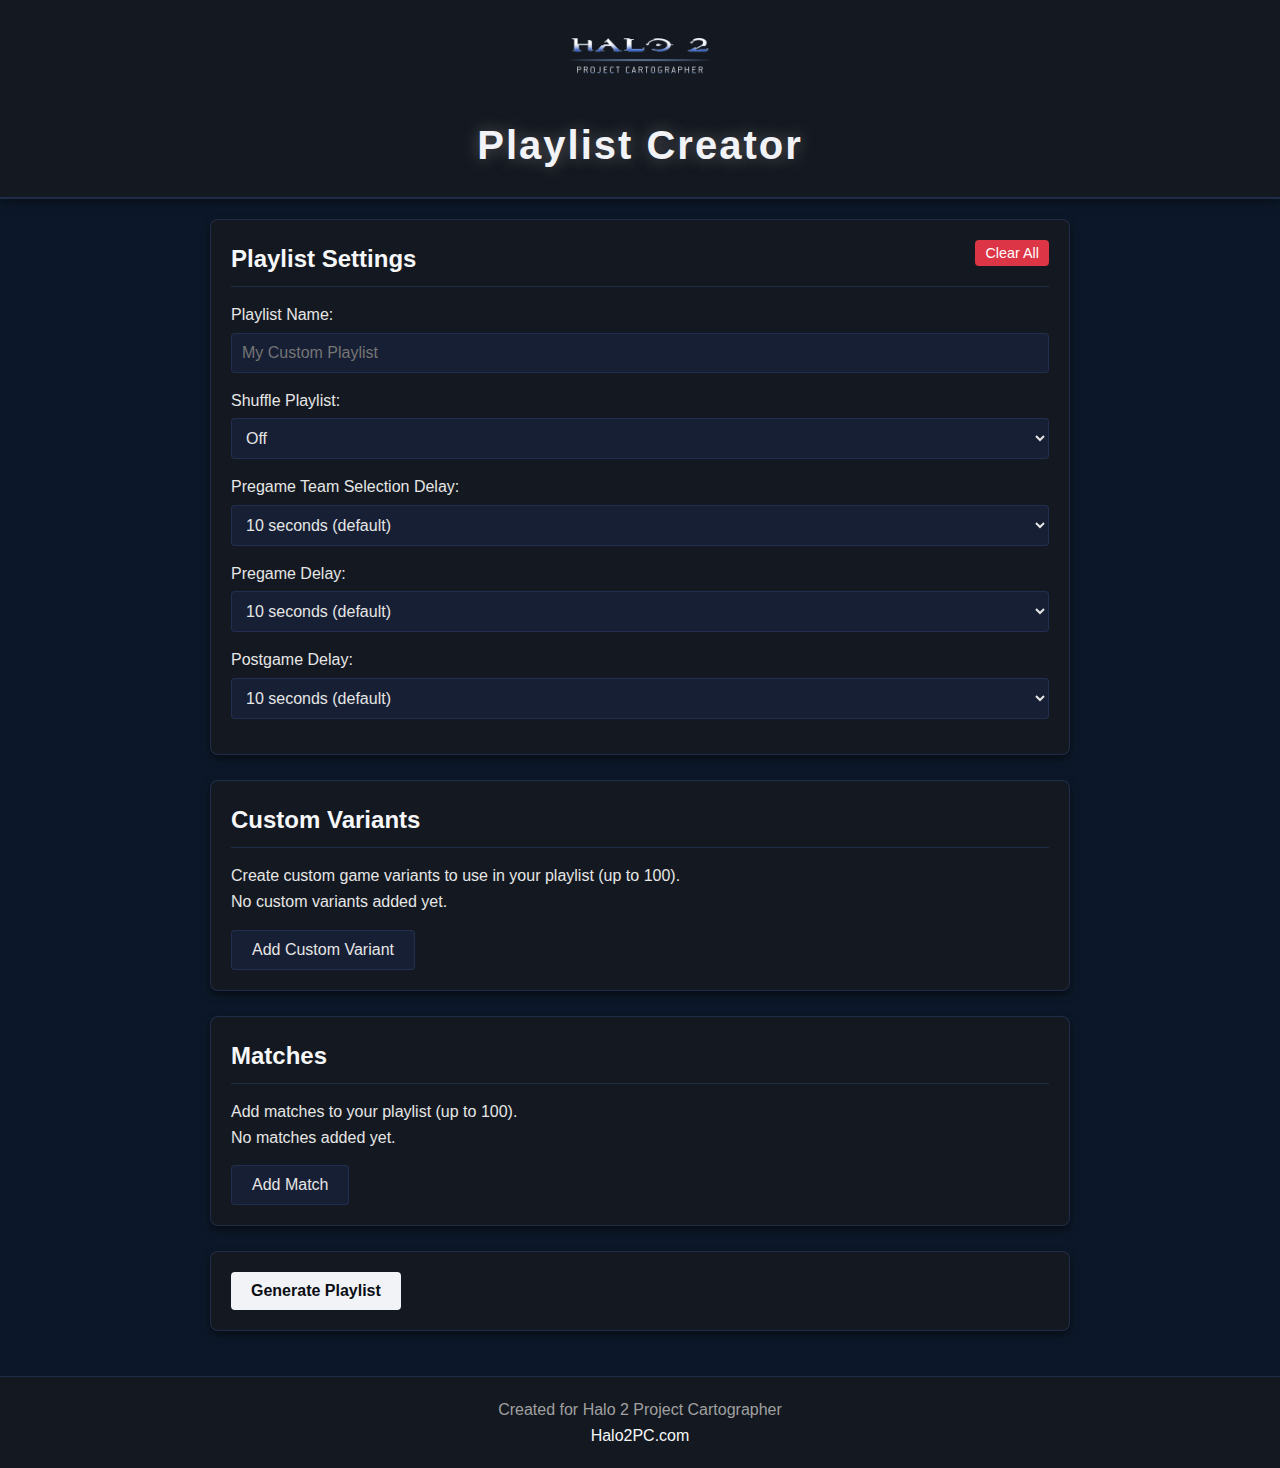
==== index.html @ 330d0dcf "Add files via upload" ====
<!DOCTYPE html>
<html lang="en">
<head>
    <meta charset="UTF-8">
    <meta name="viewport" content="width=device-width, initial-scale=1.0">
    <title>Playlist Creator</title>
    <link rel="stylesheet" href="styles.css">
    <link rel="icon" href="https://www.halo2pc.com/favicon.ico" type="image/x-icon">
</head>
<body>
    <header>
        <div class="logo">
            <a href="https://www.halo2pc.com" target="_blank">
                <img src="halo_2_logo.png" alt="Halo 2 PC Logo">
            </a>
        </div>
        <h1 class="page-title">Playlist Creator</h1>
    </header>

    <main>
        <div class="container">
            <div class="playlist-settings section">
                <h2>Playlist Settings <button id="clear-all" class="btn-danger">Clear All</button></h2>
                <div class="form-group">
                    <label for="playlistName">Playlist Name:</label>
                    <input type="text" id="playlistName" placeholder="My Custom Playlist">
                </div>
                <div class="form-group">
                    <label for="shufflePlaylist">Shuffle Playlist:</label>
                    <select id="shufflePlaylist">
                        <option value="Off">Off</option>
                        <option value="On">On</option>
                    </select>
                </div>
                <div class="form-group">
                    <label for="pregameTeamSelectionDelay">Pregame Team Selection Delay:</label>
                    <select id="pregameTeamSelectionDelay">
                        <option value="10">10 seconds (default)</option>
                        <option value="1">1 second</option>
                        <option value="5">5 seconds</option>
                        <option value="15">15 seconds</option>
                        <option value="30">30 seconds</option>
                    </select>
                </div>
                <div class="form-group">
                    <label for="pregameDelay">Pregame Delay:</label>
                    <select id="pregameDelay">
                        <option value="10">10 seconds (default)</option>
                        <option value="1">1 second</option>
                        <option value="5">5 seconds</option>
                        <option value="15">15 seconds</option>
                        <option value="30">30 seconds</option>
                    </select>
                </div>
                <div class="form-group">
                    <label for="postgameDelay">Postgame Delay:</label>
                    <select id="postgameDelay">
                        <option value="10">10 seconds (default)</option>
                        <option value="1">1 second</option>
                        <option value="5">5 seconds</option>
                        <option value="15">15 seconds</option>
                        <option value="30">30 seconds</option>
                    </select>
                </div>
            </div>

            <div class="custom-variants section">
                <h2>Custom Variants</h2>
                <p>Create custom game variants to use in your playlist (up to 100).</p>
                <div id="custom-variants-list">
                </div>
                <button id="add-variant" class="btn">Add Custom Variant</button>
            </div>

            <div class="matches section">
                <h2>Matches</h2>
                <p>Add matches to your playlist (up to 100).</p>
                <div id="matches-list">
                </div>
                <button id="add-match" class="btn">Add Match</button>
            </div>

            <div class="generate-playlist section">
                <button id="generate-playlist" class="btn primary">Generate Playlist</button>
                <div id="preview-container" style="display: none;">
                    <h3>Playlist Preview</h3>
                    <button id="copy-playlist" class="copy-btn">Copy Text</button>
                    <pre id="playlist-preview"></pre>
                    <button id="download-playlist" class="btn secondary">Download .hpl File</button>
                </div>
            </div>
        </div>
    </main>

    <div id="custom-variant-modal" class="modal">
        <div class="modal-content">
            <div class="modal-header">
                <h2>Create Custom Variant</h2>
                <span class="close">&times;</span>
            </div>
            <div class="modal-body">
                <div class="form-group">
                    <label for="variantName">Variant Name:</label>
                    <input type="text" id="variantName" maxlength="16" placeholder="Max 16 characters">
                </div>
                <div id="gameTypeContainer" class="form-group">
                    <label for="gameType">Game Type:</label>
                    <select id="gameType">
                        <option value="Slayer">Slayer</option>
                        <option value="KingOfTheHill">King of the Hill</option>
                        <option value="Oddball">Oddball</option>
                        <option value="Juggernaut">Juggernaut</option>
                        <option value="CaptureTheFlag">Capture the Flag</option>
                        <option value="Assault">Assault</option>
                        <option value="Territories">Territories</option>
                    </select>
                </div>

                <div id="gameSpecificOptions">
                </div>

                <h3 class="section-category">Match Settings</h3>
                <div id="matchOptions">
                </div>

                <h3 class="section-category">Player Settings</h3>
                <div id="playerSettings">
                </div>

                <h3 class="section-category">Team Settings</h3>
                <div id="teamOptions">
                </div>

                <h3 class="section-category">Vehicle Settings</h3>
                <div id="vehicleOptions">
                </div>

                <h3 class="section-category">Equipment Settings</h3>
                <div id="equipmentOptions" class="game-options-grid">
                </div>

                <div class="form-actions">
                    <button id="save-variant" class="btn primary">Save Variant</button>
                </div>
            </div>
        </div>
    </div>

    <div id="match-modal" class="modal">
        <div class="modal-content">
            <div class="modal-header">
                <h2>Add Match</h2>
                <span class="close">&times;</span>
            </div>
            <div class="modal-body">
                <div class="form-group">
                    <label for="matchVariant">Variant:</label>
                    <select id="matchVariant">
                        <option value="">Select Variant</option>
                    </select>
                </div>
                <div class="form-group">
                    <label>Map Selection:</label>
                    <div id="mapSelect" class="map-select">
                    </div>
                </div>
                
                <div class="form-group">
                    <label for="matchWeight" title="Weight determines how often this match appears in the playlist. Higher values mean more frequent selection (Range: 1-1000).">Weight:</label>
                    <input type="number" id="matchWeight" min="1" max="1000" value="100">
                </div>
                
                <div class="form-group">
                    <label for="matchMinPlayers">Minimum Players:</label>
                    <select id="matchMinPlayers">
                        <option value="1">1</option>
                        <option value="2">2</option>
                        <option value="3">3</option>
                        <option value="4">4</option>
                        <option value="5">5</option>
                        <option value="6">6</option>
                        <option value="7">7</option>
                        <option value="8">8</option>
                        <option value="9">9</option>
                        <option value="10">10</option>
                        <option value="11">11</option>
                        <option value="12">12</option>
                        <option value="13">13</option>
                        <option value="14">14</option>
                        <option value="15">15</option>
                        <option value="16">16</option>
                    </select>
                </div>
                <div class="form-group">
                    <label for="matchMaxPlayers">Maximum Players:</label>
                    <select id="matchMaxPlayers">
                        <option value="1">1</option>
                        <option value="2">2</option>
                        <option value="3">3</option>
                        <option value="4">4</option>
                        <option value="5">5</option>
                        <option value="6">6</option>
                        <option value="7">7</option>
                        <option value="8">8</option>
                        <option value="9">9</option>
                        <option value="10">10</option>
                        <option value="11">11</option>
                        <option value="12">12</option>
                        <option value="13">13</option>
                        <option value="14">14</option>
                        <option value="15">15</option>
                        <option value="16" selected>16</option>
                    </select>
                </div>
                <button id="save-match" class="btn primary">Save Match</button>
            </div>
        </div>
    </div>

    <footer>
        <p>Created for Halo 2 Project Cartographer</p>
        <p><a href="https://www.halo2pc.com" target="_blank">Halo2PC.com</a></p>
    </footer>

    <script src="data.js"></script>
    <script src="script.js"></script>
</body>
</html>
---- styles.css ----
/* Halo 2 Playlist Creator Styles */
:root {
    --primary-bg: #0c1829;
    --secondary-bg: #141921;
    --tertiary-bg: #18243fa6;
    --accent-color: #f2f3f7;
    --accent-color-hover: #182c56e3;
    --accent-color-secondary: #f6f7f8;
    --text-color: #e6e6e6;
    --text-color-dim: #a0a0a0;
    --border-color: #2b3b6694;
    --shadow-color: rgba(0, 0, 0, 0.5);
}

* {
    margin: 0;
    padding: 0;
    box-sizing: border-box;
}

body {
    font-family: 'Segoe UI', Arial, sans-serif;
    background-color: var(--primary-bg);
    color: var(--text-color);
    line-height: 1.6;
}

a {
    color: var(--accent-color-secondary);
    text-decoration: none;
}

a:hover {
    text-decoration: underline;
}

.container {
    max-width: 900px;
    margin: 0 auto;
    padding: 20px;
}

/* Header Styles */
header {
    background-color: var(--secondary-bg);
    padding: 15px 0;
    text-align: center;
    border-bottom: 2px solid var(--border-color);
    box-shadow: 0 2px 10px var(--shadow-color);
}

.logo {
    margin-bottom: 10px;
}

.logo img {
    max-height: 80px;
}

.page-title {
    font-size: 2.5rem;
    color: var(--accent-color);
    text-shadow: 0 0 15px rgb(90 90 91);
    letter-spacing: 2px;
    font-family: 'Segoe UI', 'Arial', sans-serif;
    font-weight: 600;
    margin-bottom: 5px;
}

/* Section Styles */
.section {
    background-color: var(--secondary-bg);
    border-radius: 8px;
    padding: 20px;
    margin-bottom: 25px;
    box-shadow: 0 4px 8px var(--shadow-color);
    border: 1px solid var(--border-color);
}

.section h2 {
    color: var(--accent-color-secondary);
    margin-bottom: 15px;
    padding-bottom: 8px;
    border-bottom: 1px solid var(--border-color);
}

.section h3 {
    color: var(--accent-color);
    margin: 20px 0 10px;
}

/* Form Styles */
.form-group {
    margin-bottom: 15px;
}

.form-group label {
    display: block;
    margin-bottom: 5px;
    font-weight: 500;
}

.form-group input,
.form-group select {
    width: 100%;
    padding: 10px;
    border-radius: 4px;
    border: 1px solid var(--border-color);
    background-color: var(--tertiary-bg);
    color: var(--text-color);
    font-size: 1rem;
}

.form-group input:focus,
.form-group select:focus {
    outline: none;
    border-color: var(--accent-color-secondary);
    box-shadow: 0 0 0 2px rgba(38, 160, 218, 0.3);
}

/* Button Styles */
.btn {
    display: inline-block;
    padding: 10px 20px;
    background-color: var(--tertiary-bg);
    color: var(--text-color);
    border: 1px solid var(--border-color);
    border-radius: 4px;
    cursor: pointer;
    font-size: 1rem;
    transition: all 0.2s ease;
}

.btn:hover {
    background-color: var(--border-color);
}

.btn.primary {
    background-color: var(--accent-color);
    color: #0a0e14;
    border: none;
    font-weight: bold;
}

.btn.primary:hover {
    background-color: var(--accent-color-hover);
    color: var(--text-color);
}

.btn.secondary {
    background-color: var(--accent-color-secondary);
    color: #0a0e14;
    border: none;
    font-weight: bold;
}

.btn.secondary:hover {
    background-color: var(--accent-color-hover);
    color: var(--text-color);
}

.btn-danger {
    background-color: #dc3545;
    color: white;
    border: none;
    border-radius: 4px;
    padding: 5px 10px;
    font-size: 0.9rem;
    cursor: pointer;
    font-weight: 500;
    transition: background-color 0.2s;
    float: right;
}

.btn-danger:hover {
    background-color: #c82333;
}

.form-actions {
    display: flex;
    justify-content: flex-end;
    margin-top: 20px;
}

/* Custom Variants & Matches Lists */
#custom-variants-list,
#matches-list {
    margin-bottom: 15px;
    max-height: 400px;
    overflow-y: auto;
}

.variant-item,
.match-item {
    background-color: var(--tertiary-bg);
    border-radius: 4px;
    padding: 12px;
    margin-bottom: 10px;
    display: flex;
    justify-content: space-between;
    align-items: center;
}

.variant-item-details,
.match-item-details {
    flex-grow: 1;
}

.variant-item-actions,
.match-item-actions {
    display: flex;
    gap: 5px;
}

.action-btn {
    background-color: transparent;
    color: var(--text-color-dim);
    border: none;
    cursor: pointer;
    font-size: 1.2rem;
    padding: 2px 5px;
    transition: color 0.2s ease;
}

.action-btn:hover {
    color: var(--accent-color);
}

.action-btn.delete:hover {
    color: #ff5252;
}

/* Modal Styles */
.modal {
    display: none;
    position: fixed;
    z-index: 1000;
    left: 0;
    top: 0;
    width: 100%;
    height: 100%;
    overflow: hidden; /* Prevent body scrolling when modal is open */
    background-color: rgba(0, 0, 0, 0.7);
    animation: fadeIn 0.3s;
}

.modal-content {
    background-color: var(--secondary-bg);
    margin: 5% auto;
    padding: 0;
    border: 1px solid var(--border-color);
    border-radius: 8px;
    width: 80%;
    max-width: 800px;
    max-height: 80vh;
    display: flex;
    flex-direction: column;
    animation: slideIn 0.3s;
    padding-bottom: 20px;
}

.modal-header {
    position: sticky;
    top: 0;
    background-color: var(--secondary-bg);
    padding: 20px;
    border-bottom: 1px solid var(--border-color);
    display: flex;
    justify-content: space-between;
    align-items: center;
    border-radius: 8px 8px 0 0;
    z-index: 10;
}

.modal-header h2 {
    margin: 0;
    padding: 0;
}

.modal-body {
    padding: 20px;
    overflow-y: auto;
}

.close {
    color: var(--text-color-dim);
    font-size: 28px;
    font-weight: bold;
    cursor: pointer;
}

.close:hover {
    color: var(--accent-color);
}

@keyframes fadeIn {
    from { opacity: 0; }
    to { opacity: 1; }
}

@keyframes slideIn {
    from { transform: translateY(-50px); opacity: 0; }
    to { transform: translateY(0); opacity: 1; }
}

/* Playlist Preview */
#preview-container {
    margin-top: 20px;
    position: relative;
}

#playlist-preview {
    background-color: var(--tertiary-bg);
    padding: 15px;
    border-radius: 5px;
    white-space: pre-wrap;
    overflow-x: auto;
    max-height: 400px;
    overflow-y: auto;
    margin-bottom: 15px;
    font-family: 'Consolas', 'Courier New', monospace;
}

.copy-btn {
    position: absolute;
    top: 10px;
    right: 10px;
    background-color: var(--tertiary-bg);
    color: var(--text-color);
    border: none;
    border-radius: 4px;
    padding: 5px 10px;
    cursor: pointer;
    font-size: 0.9rem;
    z-index: 10;
}

.copy-btn:hover {
    background-color: var(--border-color);
}

/* Footer Styles */
footer {
    text-align: center;
    padding: 20px;
    background-color: var(--secondary-bg);
    border-top: 1px solid var(--border-color);
    color: var(--text-color-dim);
}

@media (max-width: 768px) {
    .container {
        padding: 10px;
    }

    .modal-content {
        width: 95%;
    }
}

.option-group {
    border: 1px solid var(--border-color);
    border-radius: 5px;
    padding: 10px;
    margin-bottom: 15px;
    background-color: rgba(255, 255, 255, 0.05);
}

.option-group h4 {
    margin-bottom: 10px;
    color: var(--accent-color-secondary);
}

.game-options-grid {
    display: grid;
    grid-template-columns: repeat(auto-fill, minmax(300px, 1fr));
    gap: 15px;
}

.variant-section {
    border-top: 1px solid var(--border-color);
    margin-top: 25px;
    padding-top: 20px;
}

.checkbox-container {
    max-height: 200px;
    overflow-y: auto;
    border: 1px solid var(--border-color);
    padding: 10px;
    margin-bottom: 15px;
    background-color: var(--tertiary-bg);
    border-radius: 4px;
}

.checkbox-item {
    margin-bottom: 8px;
    display: flex;
    align-items: center;
}

.checkbox-item input[type="checkbox"] {
    margin-right: 8px;
}

.checkbox-item label {
    cursor: pointer;
    margin-left: 0;
}

.btn-link {
    background: none;
    border: none;
    color: #0066cc;
    text-decoration: underline;
    cursor: pointer;
    padding: 0;
    font: inherit;
    text-align: left;
}

.btn-link:hover {
    color: #004080;
}

.btn-remove {
    background: #ff5555;
    color: white;
    border: none;
    border-radius: 50%;
    width: 20px;
    height: 20px;
    line-height: 1;
    font-size: 14px;
    cursor: pointer;
    float: right;
    margin-top: -20px;
}

.btn-remove:hover {
    background: #ff0000;
}

::-webkit-scrollbar {
    width: 10px;
    height: 10px;
}

::-webkit-scrollbar-track {
    background: var(--primary-bg);
    border-radius: 5px;
}

::-webkit-scrollbar-thumb {
    background: var(--border-color);
    border-radius: 5px;
    border: 2px solid var(--primary-bg);
}

::-webkit-scrollbar-thumb:hover {
    background: var(--accent-color-hover);
}

.section-category {
    color: var(--accent-color);
    margin: 25px 0 15px;
    padding-bottom: 8px;
    border-bottom: 1px solid var(--border-color);
    font-weight: 600;
    font-size: 1.3rem;
}

/* Make body unscrollable when modal is open */
body.modal-open {
    overflow: hidden;
}

.map-select {
    height: auto;
    min-height: 100px;
    max-height: 180px;
    background-color: var(--tertiary-bg);
    color: var(--text-color);
    border: 1px solid var(--border-color);
    border-radius: 4px;
    padding: 10px;
    overflow-y: auto;
    display: block;
    width: 100%;
}

.map-option {
    display: flex;
    align-items: center;
    padding: 8px 5px;
    margin-bottom: 2px;
    cursor: pointer;
    transition: background-color 0.2s;
    border-radius: 3px;
}

.map-option:hover {
    background-color: rgba(255, 255, 255, 0.1);
}

.map-option input[type="checkbox"] {
    margin-right: 10px;
    cursor: pointer;
    min-width: 16px;
    width: 16px;
    height: 16px;
    flex-shrink: 0;
}

.map-option label {
    cursor: pointer;
    margin-bottom: 0;
    flex-grow: 1;
    display: block;
    white-space: nowrap;
    overflow: hidden;
    text-overflow: ellipsis;
}

select[multiple] {
    overflow-y: auto;
}

select[multiple] option {
    padding: 8px 10px;
    margin-bottom: 2px;
    background-color: var(--tertiary-bg);
    border: none;
    outline: none;
    cursor: pointer;
}

select[multiple] option:hover,
select[multiple] option:checked {
    background-color: rgba(255, 255, 255, 0.1);
}

#gameTypeContainer {
    display: block !important;
}

#gameSpecificOptions {
    margin-top: 20px;
    padding-top: 5px;
}

#gameSpecificOptions .game-options-grid {
    display: grid;
    grid-template-columns: repeat(auto-fill, minmax(250px, 1fr));
    gap: 15px;
    margin-bottom: 20px;
}
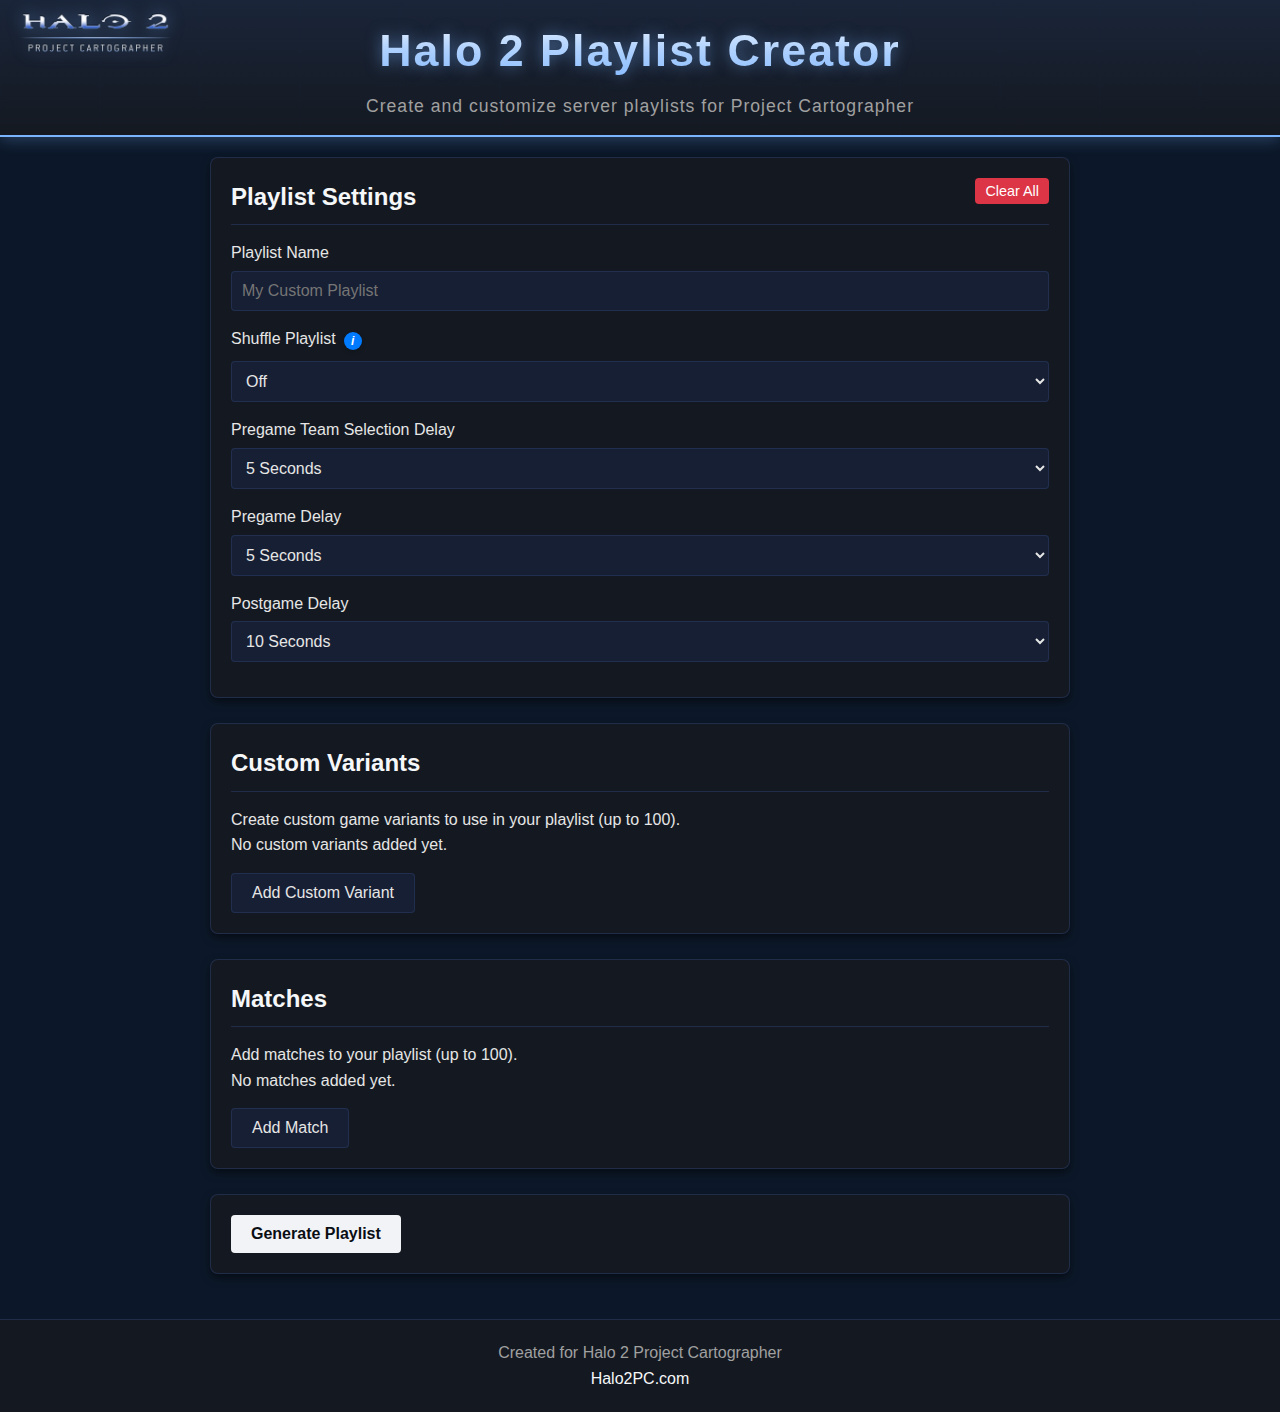
==== commit a8b48280: "Functionality and style improvements" ====
--- a/index.html
+++ b/index.html
@@ -3,18 +3,23 @@
 <head>
     <meta charset="UTF-8">
     <meta name="viewport" content="width=device-width, initial-scale=1.0">
-    <title>Playlist Creator</title>
+    <title>Halo 2 Playlist Creator</title>
     <link rel="stylesheet" href="styles.css">
     <link rel="icon" href="https://www.halo2pc.com/favicon.ico" type="image/x-icon">
 </head>
 <body>
     <header>
-        <div class="logo">
-            <a href="https://www.halo2pc.com" target="_blank">
-                <img src="halo_2_logo.png" alt="Halo 2 PC Logo">
-            </a>
-        </div>
-        <h1 class="page-title">Playlist Creator</h1>
+        <div class="header-container">
+            <div class="logo">
+                <a href="https://www.halo2pc.com" target="_blank">
+                    <img src="halo_2_logo.png" alt="Halo 2 PC Logo">
+                </a>
+            </div>
+            <div class="title-container">
+                <h1 class="page-title">Halo 2 Playlist Creator</h1>
+                <p class="subtitle">Create and customize server playlists for Project Cartographer</p>
+            </div>
+        </div>
     </header>
 
     <main>
@@ -22,44 +27,61 @@
             <div class="playlist-settings section">
                 <h2>Playlist Settings <button id="clear-all" class="btn-danger">Clear All</button></h2>
                 <div class="form-group">
-                    <label for="playlistName">Playlist Name:</label>
+                    <label for="playlistName">Playlist Name</label>
                     <input type="text" id="playlistName" placeholder="My Custom Playlist">
                 </div>
                 <div class="form-group">
-                    <label for="shufflePlaylist">Shuffle Playlist:</label>
+                    <div class="label-container">
+                        <label for="shufflePlaylist">Shuffle Playlist</label>
+                        <span class="info-icon" tabindex="0" aria-label="Information about Shuffle Playlist">i
+                            <div class="info-tooltip">Randomizes the list of matches so that they don't play in order.</div>
+                        </span>
+                    </div>
                     <select id="shufflePlaylist">
                         <option value="Off">Off</option>
                         <option value="On">On</option>
                     </select>
                 </div>
                 <div class="form-group">
-                    <label for="pregameTeamSelectionDelay">Pregame Team Selection Delay:</label>
+                    <label for="pregameTeamSelectionDelay">Pregame Team Selection Delay</label>
                     <select id="pregameTeamSelectionDelay">
-                        <option value="10">10 seconds (default)</option>
-                        <option value="1">1 second</option>
-                        <option value="5">5 seconds</option>
-                        <option value="15">15 seconds</option>
-                        <option value="30">30 seconds</option>
-                    </select>
-                </div>
-                <div class="form-group">
-                    <label for="pregameDelay">Pregame Delay:</label>
+                        <option value="5">5 Seconds</option>
+                        <option value="1">1 Second</option>
+                        <option value="10">10 Seconds</option>
+                        <option value="15">15 Seconds</option>
+                        <option value="20">20 Seconds</option>
+                        <option value="25">25 Seconds</option>
+                        <option value="30">30 Seconds</option>
+                        <option value="45">45 Seconds</option>
+                        <option value="60">60 Seconds</option>
+                    </select>
+                </div>
+                <div class="form-group">
+                    <label for="pregameDelay">Pregame Delay</label>
                     <select id="pregameDelay">
-                        <option value="10">10 seconds (default)</option>
-                        <option value="1">1 second</option>
-                        <option value="5">5 seconds</option>
-                        <option value="15">15 seconds</option>
-                        <option value="30">30 seconds</option>
-                    </select>
-                </div>
-                <div class="form-group">
-                    <label for="postgameDelay">Postgame Delay:</label>
+                        <option value="5">5 Seconds</option>
+                        <option value="1">1 Second</option>
+                        <option value="10">10 Seconds</option>
+                        <option value="15">15 Seconds</option>
+                        <option value="20">20 Seconds</option>
+                        <option value="25">25 Seconds</option>
+                        <option value="30">30 Seconds</option>
+                        <option value="45">45 Seconds</option>
+                        <option value="60">60 Seconds</option>
+                    </select>
+                </div>
+                <div class="form-group">
+                    <label for="postgameDelay">Postgame Delay</label>
                     <select id="postgameDelay">
-                        <option value="10">10 seconds (default)</option>
-                        <option value="1">1 second</option>
-                        <option value="5">5 seconds</option>
-                        <option value="15">15 seconds</option>
-                        <option value="30">30 seconds</option>
+                        <option value="10">10 Seconds</option>
+                        <option value="1">1 Second</option>
+                        <option value="5">5 Seconds</option>
+                        <option value="15">15 Seconds</option>
+                        <option value="20">20 Seconds</option>
+                        <option value="25">25 Seconds</option>
+                        <option value="30">30 Seconds</option>
+                        <option value="45">45 Seconds</option>
+                        <option value="60">60 Seconds</option>
                     </select>
                 </div>
             </div>
@@ -136,7 +158,7 @@
                 </div>
 
                 <h3 class="section-category">Equipment Settings</h3>
-                <div id="equipmentOptions" class="game-options-grid">
+                <div id="equipmentOptions">
                 </div>
 
                 <div class="form-actions">
@@ -166,7 +188,12 @@
                 </div>
                 
                 <div class="form-group">
-                    <label for="matchWeight" title="Weight determines how often this match appears in the playlist. Higher values mean more frequent selection (Range: 1-1000).">Weight:</label>
+                    <div class="label-container">
+                        <label for="matchWeight">Weight:</label>
+                        <span class="info-icon" tabindex="0" aria-label="Information about Weight">i
+                            <div class="info-tooltip">Weight determines how often this match appears in the playlist. Higher values mean more frequent selection (Range: 1-1000).</div>
+                        </span>
+                    </div>
                     <input type="number" id="matchWeight" min="1" max="1000" value="100">
                 </div>
                 
@@ -212,7 +239,9 @@
                         <option value="16" selected>16</option>
                     </select>
                 </div>
-                <button id="save-match" class="btn primary">Save Match</button>
+                <div class="form-actions">
+                    <button id="save-match" class="btn primary">Save Match</button>
+                </div>
             </div>
         </div>
     </div>
--- a/styles.css
+++ b/styles.css
@@ -10,6 +10,8 @@
     --text-color-dim: #a0a0a0;
     --border-color: #2b3b6694;
     --shadow-color: rgba(0, 0, 0, 0.5);
+    --halo-accent: #7ab4ff;
+    --halo-accent-glow: #2d6bce;
 }
 
 * {
@@ -42,29 +44,109 @@
 
 /* Header Styles */
 header {
-    background-color: var(--secondary-bg);
+    background: linear-gradient(to bottom, #1a2539, var(--secondary-bg));
     padding: 15px 0;
     text-align: center;
-    border-bottom: 2px solid var(--border-color);
-    box-shadow: 0 2px 10px var(--shadow-color);
+    border-bottom: 2px solid var(--halo-accent);
+    box-shadow: 0 2px 15px rgba(122, 180, 255, 0.3);
+    position: relative;
+    overflow: hidden;
+}
+
+header::before {
+    content: '';
+    position: absolute;
+    top: 0;
+    left: 0;
+    right: 0;
+    bottom: 0;
+    background-image: url('data:image/svg+xml;utf8,<svg xmlns="http://www.w3.org/2000/svg" width="100" height="100" viewBox="0 0 100 100"><rect width="100" height="100" fill="none" stroke="%232d6bce" stroke-width="0.5" stroke-opacity="0.1"/></svg>');
+    opacity: 0.2;
+    z-index: 0;
+}
+
+.header-container {
+    position: relative;
+    max-width: 100%;
+    margin: 0 auto;
+    z-index: 1;
 }
 
 .logo {
-    margin-bottom: 10px;
+    position: absolute;
+    left: 20px;
+    top: 20%;
+    transform: translateY(-50%);
+    filter: drop-shadow(0 0 8px rgba(122, 180, 255, 0.5));
+    z-index: 10;
 }
 
 .logo img {
-    max-height: 80px;
+    max-height: 85px;
+    transition: transform 0.3s ease;
+}
+
+.logo img:hover {
+    transform: scale(1.05);
+}
+
+.title-container {
+    display: flex;
+    flex-direction: column;
+    align-items: center;
+    text-align: center;
+    margin: 0 auto;
+    max-width: 900px;
 }
 
 .page-title {
-    font-size: 2.5rem;
-    color: var(--accent-color);
-    text-shadow: 0 0 15px rgb(90 90 91);
+    font-size: 2.8rem;
+    background: linear-gradient(to bottom, #ffffff, var(--halo-accent));
+    -webkit-background-clip: text;
+    background-clip: text;
+    color: transparent;
+    text-shadow: 0 0 15px rgba(122, 180, 255, 0.5);
     letter-spacing: 2px;
     font-family: 'Segoe UI', 'Arial', sans-serif;
-    font-weight: 600;
+    font-weight: 700;
     margin-bottom: 5px;
+    position: relative;
+}
+
+.subtitle {
+    color: var(--text-color-dim);
+    font-size: 1.1rem;
+    font-weight: 400;
+    letter-spacing: 1px;
+    margin-top: 0;
+    max-width: 600px;
+}
+
+@media (max-width: 768px) {
+    .header-container {
+        display: flex;
+        flex-direction: column;
+        align-items: center;
+        padding: 0 20px;
+    }
+    
+    .logo {
+        position: static;
+        transform: none;
+        margin-bottom: 15px;
+    }
+    
+    .title-container {
+        padding: 0;
+    }
+    
+    .page-title {
+        font-size: 2.2rem;
+    }
+    
+    .subtitle {
+        font-size: 1rem;
+    }
 }
 
 /* Section Styles */
@@ -92,6 +174,7 @@
 /* Form Styles */
 .form-group {
     margin-bottom: 15px;
+    position: relative;
 }
 
 .form-group label {
@@ -257,6 +340,8 @@
     flex-direction: column;
     animation: slideIn 0.3s;
     padding-bottom: 20px;
+    overflow-x: hidden;
+    box-sizing: border-box;
 }
 
 .modal-header {
@@ -280,6 +365,10 @@
 .modal-body {
     padding: 20px;
     overflow-y: auto;
+    overflow-y: overlay;
+    scrollbar-gutter: stable;
+    overflow-x: hidden;
+    width: 100%;
 }
 
 .close {
@@ -373,8 +462,10 @@
 
 .game-options-grid {
     display: grid;
-    grid-template-columns: repeat(auto-fill, minmax(300px, 1fr));
+    grid-template-columns: repeat(auto-fill, minmax(250px, 1fr));
     gap: 15px;
+    width: 100%;
+    max-width: 100%;
 }
 
 .variant-section {
@@ -470,7 +561,6 @@
     font-size: 1.3rem;
 }
 
-/* Make body unscrollable when modal is open */
 body.modal-open {
     overflow: hidden;
 }
@@ -554,4 +644,295 @@
     grid-template-columns: repeat(auto-fill, minmax(250px, 1fr));
     gap: 15px;
     margin-bottom: 20px;
+    width: 100%;
+    max-width: 100%;
+}
+
+.form-error {
+    border: 2px solid #ff333341 !important;
+    background-color: rgba(255, 51, 51, 0.1) !important;
+    animation: shake 0.5s ease-in-out;
+}
+
+@keyframes shake {
+    0%, 100% { transform: translateX(0); }
+    20%, 60% { transform: translateX(-5px); }
+    40%, 80% { transform: translateX(5px); }
+}
+
+.error-tooltip {
+    position: absolute;
+    background-color: #ff3333;
+    color: white;
+    padding: 8px 12px;
+    border-radius: 4px;
+    font-size: 0.9rem;
+    z-index: 5000;
+    margin-top: 5px;
+    box-shadow: 0 3px 6px rgba(0, 0, 0, 0.3);
+    max-width: 250px;
+    opacity: 0;
+    transform: translateY(-10px);
+    transition: opacity 0.3s, transform 0.3s;
+    pointer-events: none;
+}
+
+.error-tooltip::before {
+    content: '';
+    position: absolute;
+    top: -5px;
+    left: 10px;
+    border-width: 0 5px 5px;
+    border-style: solid;
+    border-color: transparent transparent #ff3333;
+}
+
+.error-tooltip.show {
+    opacity: 1;
+    transform: translateY(0);
+}
+
+.copy-notification {
+    position: fixed;
+    top: 20px;
+    right: 20px;
+    background-color: #4CAF50;
+    color: white;
+    padding: 10px 20px;
+    border-radius: 4px;
+    box-shadow: 0 2px 5px rgba(0, 0, 0, 0.2);
+    z-index: 1000;
+    animation: fadeIn 0.3s ease-out;
+}
+
+.copy-notification.fade-out {
+    animation: fadeOut 0.5s ease-out;
+    opacity: 0;
+}
+
+@keyframes fadeIn {
+    from { opacity: 0; transform: translateY(-20px); }
+    to { opacity: 1; transform: translateY(0); }
+}
+
+@keyframes fadeOut {
+    from { opacity: 1; transform: translateY(0); }
+    to { opacity: 0; transform: translateY(-20px); }
+}
+
+.label-container {
+    display: flex;
+    align-items: center;
+    margin-bottom: 5px;
+    position: relative;
+}
+
+.info-icon {
+    display: inline-flex;
+    align-items: center;
+    justify-content: center;
+    width: 18px;
+    height: 18px;
+    border-radius: 50%;
+    background-color: #007bff;
+    color: white;
+    font-size: 12px;
+    font-weight: bold;
+    margin-left: 8px;
+    cursor: help;
+    position: relative;
+    font-style: italic;
+    transition: background-color 0.2s;
+    box-shadow: 0 2px 4px rgba(0, 0, 0, 0.2);
+    pointer-events: auto;
+    z-index: 10;
+}
+
+.label-container > *:not(.info-icon) {
+    pointer-events: auto;
+}
+
+.info-icon:hover, .info-icon:focus {
+    background-color: #0056b3;
+    outline: none;
+}
+
+.info-tooltip {
+    position: absolute;
+    background-color: #333;
+    color: white;
+    padding: 10px 15px;
+    border-radius: 4px;
+    font-size: 0.9rem;
+    z-index: 1000;
+    width: 280px;
+    opacity: 0;
+    transform: translateY(-10px);
+    transition: opacity 0.3s, transform 0.3s;
+    pointer-events: none;
+    text-align: left;
+    font-weight: normal;
+    font-style: normal;
+    box-shadow: 0 4px 8px rgba(0, 0, 0, 0.3);
+    line-height: 1.4;
+    left: 24px;
+    top: -5px;
+}
+
+.info-icon {
+    position: relative;
+}
+
+.modal-content .info-tooltip {
+    z-index: 2000;
+    position: absolute;
+    pointer-events: none;
+}
+
+.modal-content .info-tooltip.show {
+    z-index: 3000;
+}
+
+.modal-content .info-icon {
+    isolation: isolate;
+    z-index: 10;
+}
+
+.modal-content {
+    overflow-x: hidden !important;
+}
+
+.info-icon:hover > .info-tooltip,
+.info-icon:focus > .info-tooltip {
+    opacity: 1;
+    transform: translateY(0);
+}
+
+.info-tooltip.tooltip-right, 
+.info-tooltip:not(.tooltip-left):not(.tooltip-top):not(.tooltip-bottom) {
+    left: 24px;
+    top: -5px;
+}
+
+.info-tooltip.tooltip-left {
+    right: 24px;
+    left: auto;
+    top: -5px;
+}
+
+.info-tooltip.tooltip-top {
+    bottom: 24px;
+    left: 50%;
+    top: auto;
+    transform: translateX(-50%) translateY(-10px);
+}
+
+.info-tooltip.tooltip-bottom {
+    top: 24px;
+    left: 50%;
+    transform: translateX(-50%) translateY(-10px);
+}
+
+.info-tooltip::before {
+    content: '';
+    position: absolute;
+    border-style: solid;
+}
+
+.info-tooltip.tooltip-right::before,
+.info-tooltip:not(.tooltip-left):not(.tooltip-top):not(.tooltip-bottom)::before {
+    top: 10px;
+    left: -5px;
+    border-width: 5px 5px 5px 0;
+    border-color: transparent #333 transparent transparent;
+}
+
+.info-tooltip.tooltip-left::before {
+    top: 10px;
+    right: -5px;
+    border-width: 5px 0 5px 5px;
+    border-color: transparent transparent transparent #333;
+}
+
+.info-tooltip.tooltip-top::before {
+    bottom: -5px;
+    left: 50%;
+    transform: translateX(-50%);
+    border-width: 5px 5px 0 5px;
+    border-color: #333 transparent transparent transparent;
+}
+
+.info-tooltip.tooltip-bottom::before {
+    top: -5px;
+    left: 50%;
+    transform: translateX(-50%);
+    border-width: 0 5px 5px 5px;
+    border-color: transparent transparent #333 transparent;
+}
+
+.info-tooltip.show {
+    opacity: 1;
+    transform: translateY(0);
+    pointer-events: auto;
+}
+
+.info-tooltip.tooltip-top.show {
+    transform: translateX(-50%) translateY(0);
+}
+
+.info-tooltip.tooltip-bottom.show {
+    transform: translateX(-50%) translateY(0);
+}
+
+@media (min-width: 1200px) {
+    .info-tooltip {
+        width: 350px;
+    }
+}
+
+@media (max-width: 768px) {
+    .info-tooltip {
+        width: calc(100vw - 60px);
+        max-width: 280px;
+    }
+    
+    .info-tooltip.tooltip-right, 
+    .info-tooltip.tooltip-left,
+    .info-tooltip:not(.tooltip-left):not(.tooltip-top):not(.tooltip-bottom) {
+        left: 50%;
+        right: auto;
+        top: 24px;
+        transform: translateX(-50%) translateY(-10px);
+    }
+    
+    .info-tooltip.tooltip-right::before,
+    .info-tooltip.tooltip-left::before,
+    .info-tooltip:not(.tooltip-left):not(.tooltip-top):not(.tooltip-bottom)::before {
+        top: -5px;
+        left: 50%;
+        right: auto;
+        transform: translateX(-50%);
+        border-width: 0 5px 5px 5px;
+        border-color: transparent transparent #333 transparent;
+    }
+    
+    .info-tooltip.tooltip-right.show, 
+    .info-tooltip.tooltip-left.show,
+    .info-tooltip:not(.tooltip-left):not(.tooltip-top):not(.tooltip-bottom).show {
+        transform: translateX(-50%) translateY(0);
+    }
+    
+    .label-container {
+        position: relative;
+    }
+}
+
+.modal.opening .modal-content,
+.modal.opening .modal-body {
+    overflow: hidden !important;
+}
+
+.modal-content,
+.modal-body {
+    transition: overflow 0.01s 0.3s;
 } 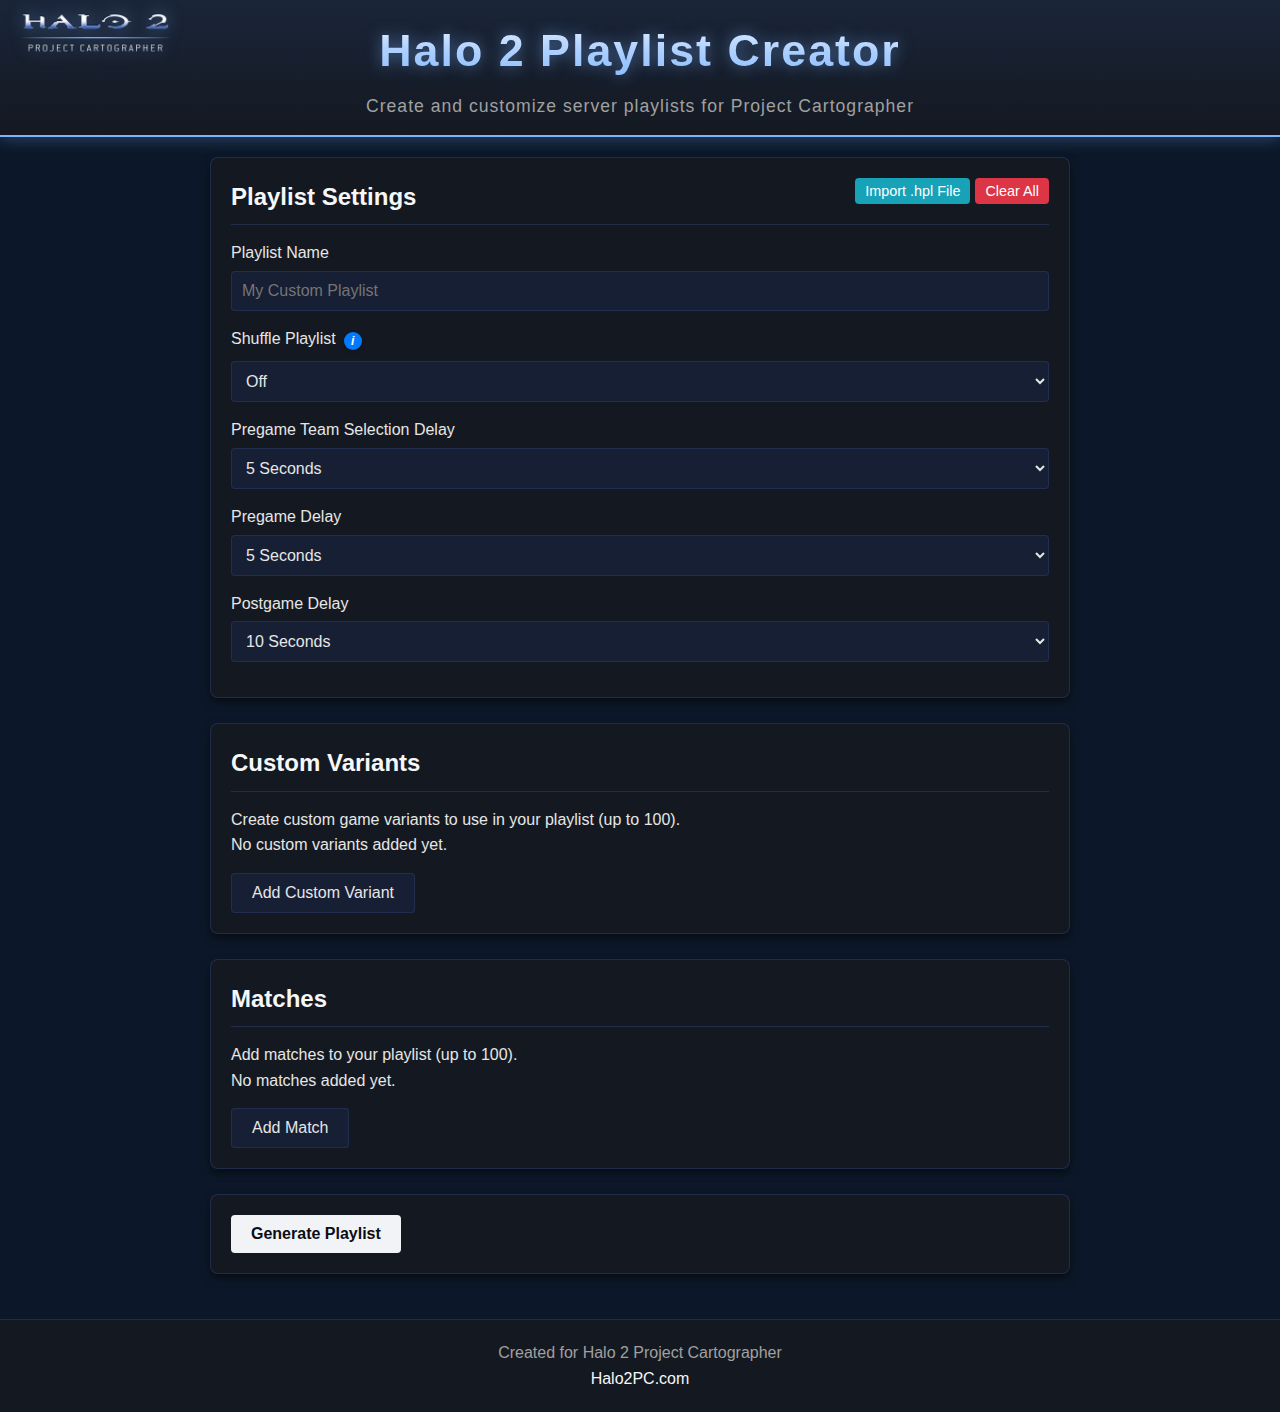
==== commit 79d0ce75: "More improvements, added import function and icons." ====
--- a/index.html
+++ b/index.html
@@ -25,7 +25,7 @@
     <main>
         <div class="container">
             <div class="playlist-settings section">
-                <h2>Playlist Settings <button id="clear-all" class="btn-danger">Clear All</button></h2>
+                <h2>Playlist Settings <button id="clear-all" class="btn-danger">Clear All</button><button id="import-hpl" class="btn-import">Import .hpl File</button></h2>
                 <div class="form-group">
                     <label for="playlistName">Playlist Name</label>
                     <input type="text" id="playlistName" placeholder="My Custom Playlist">
@@ -251,6 +251,7 @@
         <p><a href="https://www.halo2pc.com" target="_blank">Halo2PC.com</a></p>
     </footer>
 
+    <input type="file" id="hpl-file-input" accept=".hpl" style="display: none;">
     <script src="data.js"></script>
     <script src="script.js"></script>
 </body>
--- a/styles.css
+++ b/styles.css
@@ -253,10 +253,28 @@
     font-weight: 500;
     transition: background-color 0.2s;
     float: right;
+    margin-left: 5px;
 }
 
 .btn-danger:hover {
     background-color: #c82333;
+}
+
+.btn-import {
+    background-color: #17a2b8;
+    color: white;
+    border: none;
+    border-radius: 4px;
+    padding: 5px 10px;
+    font-size: 0.9rem;
+    cursor: pointer;
+    font-weight: 500;
+    transition: background-color 0.2s;
+    float: right;
+}
+
+.btn-import:hover {
+    background-color: #138496;
 }
 
 .form-actions {
@@ -280,19 +298,21 @@
     padding: 12px;
     margin-bottom: 10px;
     display: flex;
+    align-items: center;
     justify-content: space-between;
-    align-items: center;
 }
 
 .variant-item-details,
 .match-item-details {
     flex-grow: 1;
+    padding-right: 15px;
 }
 
 .variant-item-actions,
 .match-item-actions {
     display: flex;
     gap: 5px;
+    margin-left: auto;
 }
 
 .action-btn {
@@ -311,6 +331,61 @@
 
 .action-btn.delete:hover {
     color: #ff5252;
+}
+
+.variant-icon {
+    width: 32px;
+    height: 32px;
+    margin-right: 12px;
+    object-fit: contain;
+    border-radius: 3px;
+    background-color: rgba(0, 0, 0, 0.2);
+    flex-shrink: 0;
+    border: 1px solid var(--border-color);
+}
+
+.map-option {
+    display: flex;
+    align-items: center;
+    padding: 8px 5px;
+    margin-bottom: 2px;
+    cursor: pointer;
+    transition: background-color 0.2s;
+    border-radius: 3px;
+}
+
+.map-option:hover {
+    background-color: rgba(255, 255, 255, 0.1);
+}
+
+.map-option input[type="checkbox"] {
+    margin-right: 10px;
+    cursor: pointer;
+    min-width: 16px;
+    width: 16px;
+    height: 16px;
+    flex-shrink: 0;
+}
+
+.map-image {
+    width: 32px;
+    height: 32px;
+    margin-right: 10px;
+    object-fit: cover;
+    border-radius: 3px;
+    background-color: rgba(0, 0, 0, 0.2);
+    flex-shrink: 0;
+    border: 1px solid var(--border-color);
+}
+
+.map-option label {
+    cursor: pointer;
+    margin-bottom: 0;
+    flex-grow: 1;
+    display: block;
+    white-space: nowrap;
+    overflow: hidden;
+    text-overflow: ellipsis;
 }
 
 /* Modal Styles */
@@ -935,4 +1010,9 @@
 .modal-content,
 .modal-body {
     transition: overflow 0.01s 0.3s;
+}
+
+.variant-item {
+    display: flex;
+    align-items: center;
 } 